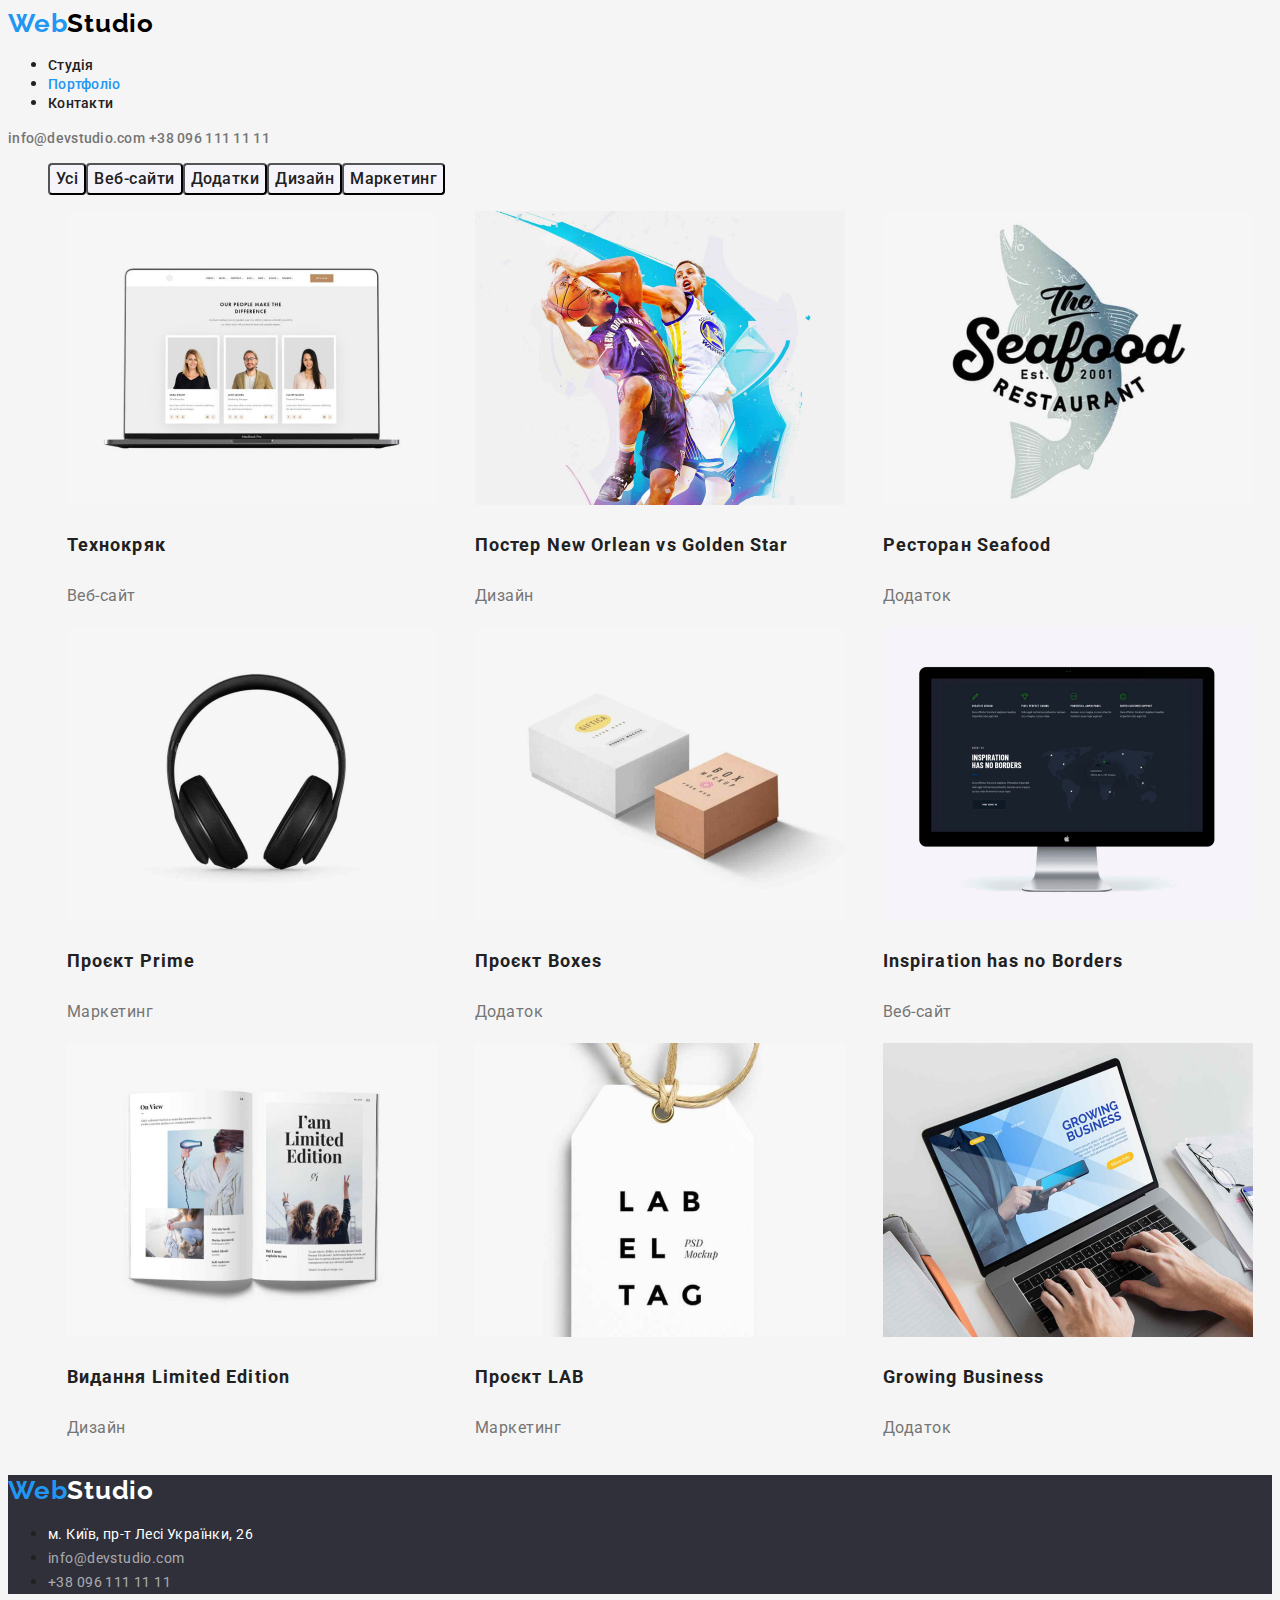
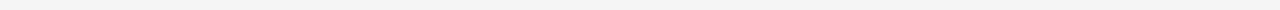
==== portfolio.html @ b6d55c2b "homework 1st attempt" ====
<!DOCTYPE html>
<html lang="en">
<head>
    <meta charset="UTF-8">
    <meta http-equiv="X-UA-Compatible" content="IE=edge">
    <meta name="viewport" content="width=device-width, initial-scale=1.0">
    <title>Портфоліо</title>
    <link href="css/style.css" rel="stylesheet">
    <link href="https://fonts.googleapis.com/css2?family=Raleway&family=Roboto:wght@400;500;700;900&display=swap" rel="stylesheet">
</head>
<body>
    <header>
        <a href="index.html" target="" class="logo"><span class="logo-blue">Web</span>Studio</a>
        <nav>
            <ul>
                <li> <a class="nav" href="index.html" target="">Студія</a></li>
                <li> <a class="nav active" href="portfolio.html" target="">Портфоліо</a></li>
                <li> <a class="nav" href="" target="">Контакти</a></li>
            </ul>
        </nav>
        <a href="mailto:info@devstudio.com" class="dark-link">info@devstudio.com</a>
        <a href="tel:+380961111111" class="dark-link">+38 096 111 11 11</a>
    </header>

    <main>
        <section>
            <ul class="list-buttons">
                <li><button type="button" class="buttons">Усі</button></li>
                <li><button type="button" class="buttons">Веб-сайти</button></li>
                <li><button type="button" class="buttons">Додатки</button></li>
                <li><button type="button" class="buttons">Дизайн</button></li>
                <li><button type="button" class="buttons">Маркетинг</button></li>
               
            </ul>
        </section>
        <section>
        <ul class="list-photos">
            <li><img src="images/portfolio1.jpg" alt="laptop" width="370px"></ing>
                <h3 class="pic-caption">Технокряк</h3>
                <p class="pic-details">Веб-сайт</p>
            </li>
            <li><img src="images/portfolio2.jpg" alt="basketball players" width="370px"></ing>
                <h3 class="pic-caption">Постер New Orlean vs Golden Star</h3>
                <p class="pic-details">Дизайн</p>
            </li>
            <li><img src="images/portfolio3.jpg" alt="seafood restaurant logo" width="370px"></ing>
                <h3 class="pic-caption">Ресторан Seafood</h3>
                <p class="pic-details">Додаток</p>
            </li>
            <li><img src="images/portfolio4.jpg" alt="headphones" width="370px"></ing>
                <h3 class="pic-caption">Проєкт Prime</h3>
                <p class="pic-details">Маркетинг</p>
            </li>
            <li><img src="images/portfolio5.jpg" alt="two boxes" width="370px"></ing>
                <h3 class="pic-caption">Проєкт Boxes</h3>
                <p class="pic-details">Додаток</p>
            </li>
            <li><img src="images/portfolio6.jpg" alt="monitor" width="370px"></ing>
                <h3 class="pic-caption">Inspiration has no Borders</h3>
                <p class="pic-details">Веб-сайт</p>
            </li>
            <li><img src="images/portfolio7.jpg" alt="journal" width="370px"></ing>
                <h3 class="pic-caption">Видання Limited Edition</h3>
                <p class="pic-details">Дизайн</p>
            </li>
            <li><img src="images/portfolio8.jpg" alt="label tag" width="370px"></ing>
                <h3 class="pic-caption">Проєкт LAB</h3>
                <p class="pic-details">Маркетинг</p>
            </li>
            <li><img src="images/portfolio9.jpg" alt="laptop with growing business on it" width="370px"></ing>
                <h3 class="pic-caption">Growing Business</h3>
                <p class="pic-details">Додаток</p>
            </li>
        </ul>
        </section>
    </main>

    <footer class="dark-bg">
        <a href="index.html" target="" class="logo-footer"><span class="logo-blue">Web</span>Studio</a>
        <address><ul>  
            <li><a class="light-link" href="https://goo.gl/maps/ranLHv5eWYowAb9i6" target="_blank"  rel="noopener noreferrer" >м. Київ, пр-т Лесі Українки, 26</a></li>
            <li><a class="light-link footer-contacts" href="mailto:info@devstudio.com">info@devstudio.com</a></li>
            <li><a class="light-link footer-contacts" href="tel:+380961111111">+38 096 111 11 11</a></li>
        </ul></address>
    </footer>

</body>
</html>
---- css/style.css ----
body{
    font-family: Roboto;
    background-color: #F5F5F5;
    color: var(--main-text-color);
}
:root{
    --brand-color: #2196F3;
    --main-text-color: #212121;
    --dark-bg: #2F303A;
    --white-color: #FFFFFF;
    --grey-text-color: #757575;
}
/* ----------------------------logo--------------------------------- */
.logo{
    font-family: Raleway;
    font-size: 26px;
    font-weight: 700;
    text-decoration: none;
    color: #000000;
    line-height: 1.1923;
    letter-spacing: 0.03em;
}
.logo-blue{
    color: var(--brand-color);
}
.logo-footer{
    font-family: Raleway;
    font-size: 26px;
    font-weight: 700;
    text-decoration: none;
    line-height: 1.1923;
    color: var(--white-color);
    letter-spacing: 0.03em;
}
/* ------------------------navigation------------------------------- */
.nav{
    text-decoration: none;
    color: inherit;
    text-decoration: none;
    font-size: 14px;
    font-weight: 500;
    line-height: 1.14285714;
    letter-spacing: 0.02em;
}
.nav:active{
    color: var(--brand-color);
}
/* -----------------------------links-------------------------------- */
.dark-link{
    color: var(--grey-text-color);
    text-decoration: none;
    font-size: 14px;
    font-weight: 500;
    line-height: 1.14285714;
    letter-spacing: 0.02em;
}
.light-link{
    color: var(--white-color);
    text-decoration: none;
    font-size: 14px;
    font-weight: 400;
    line-height: 1.71428571;
    letter-spacing: 0.03em;
    font-style: normal;
}
.dark-link:hover,
.dark-link:focus,
.light-link:hover,
.light-link:focus,
.nav:hover,
.nav:focus,
.nav:active{
    color: var(--brand-color);
}
.footer-contacts{
    color: #FFFFFF99;
}
/* ----------------------------buttons--------------------------------- */
.buttons{
    background-color: #F5F4FA;
    color: inherit;
    font-family: inherit;
    font-style: normal;
    font-weight: 500;
    font-size: 16px;
    line-height: 1.625;
    text-align: center;
    letter-spacing: 0.03em;
    float: left;
    border-radius: 4px;
}

.buttons:active,
.buttons:hover,
.buttons:focus{
    background-color: var(--brand-color);
    color: var(--white-color);
    cursor: pointer;
}
.button-order{
    width: 216px;
    height: 50px;
    background: var(--brand-color);
    box-shadow: 0px 4px 4px rgba(0, 0, 0, 0.15);
    border-radius: 4px;
    font-weight: 700;
    font-size: 16px;
    line-height: 1.875;
    font-family: inherit;
    font-style: normal;
    text-align: center;
    letter-spacing: 0.06em;
}
.button-order:active{
    background-color: #188CE8;
}
/* ------------------------pictures with caption------------------------- */
.pic-caption{
    font-weight: 700;
    font-size: 18px;
    line-height: 2;
    letter-spacing: 0.06em;
}
.pic-details{
    font-size: 16px;
    line-height: 1.875;
    letter-spacing: 0.03em;
    color: var(--grey-text-color);
}
.team-caption{
    font-weight: 500;
    font-size: 16px;
    line-height: 1.1875;
    text-align: center;
    letter-spacing: 0.03em;
}
.team-details{
    font-weight: 400;
    font-size: 16px;
    line-height: 1.1875;
    /* identical to box height */
    text-align: center;
    letter-spacing: 0.03em;
    color: var(--grey-text-color);
}
/* ------------------------------- list styles-------------------------------- */
.list-buttons{
    list-style-type:none;
    overflow: hidden;
}
.list-photos{
  list-style: none;
  display: flex;
  flex-flow: row wrap;
  justify-content: space-around;
}
.list-adv{
    list-style: none;
    display: flex;
    flex-flow: row;
    justify-content: space-around;
}
/* ------------------------text boxes--------------------- */
.title{
    font-weight: 900;
    font-size: 44px;
    line-height: 1.3636;
    text-align: center;
    letter-spacing: 0.06em;
    text-transform: uppercase;
    color: var(--white-color);
}

.advantages{
    font-weight: 700;
    font-size: 14px;
    line-height: 1.14285714;
    letter-spacing: 0.03em;
    text-transform: uppercase;
}
.adv-details{
    font-size: 14px;
    line-height: 1.71428571;
    letter-spacing: 0.03em;
    color: var(--grey-text-color);
}
.subtitle{
    font-weight: 700;
    font-size: 36px;
    line-height: 1.66666;
    text-align: center;
    letter-spacing: 0.03em;
}
/* --------------------------other---------------------- */
.active{
    color: var(--brand-color);
}
.dark-bg{
    background-color: var(--dark-bg);
}
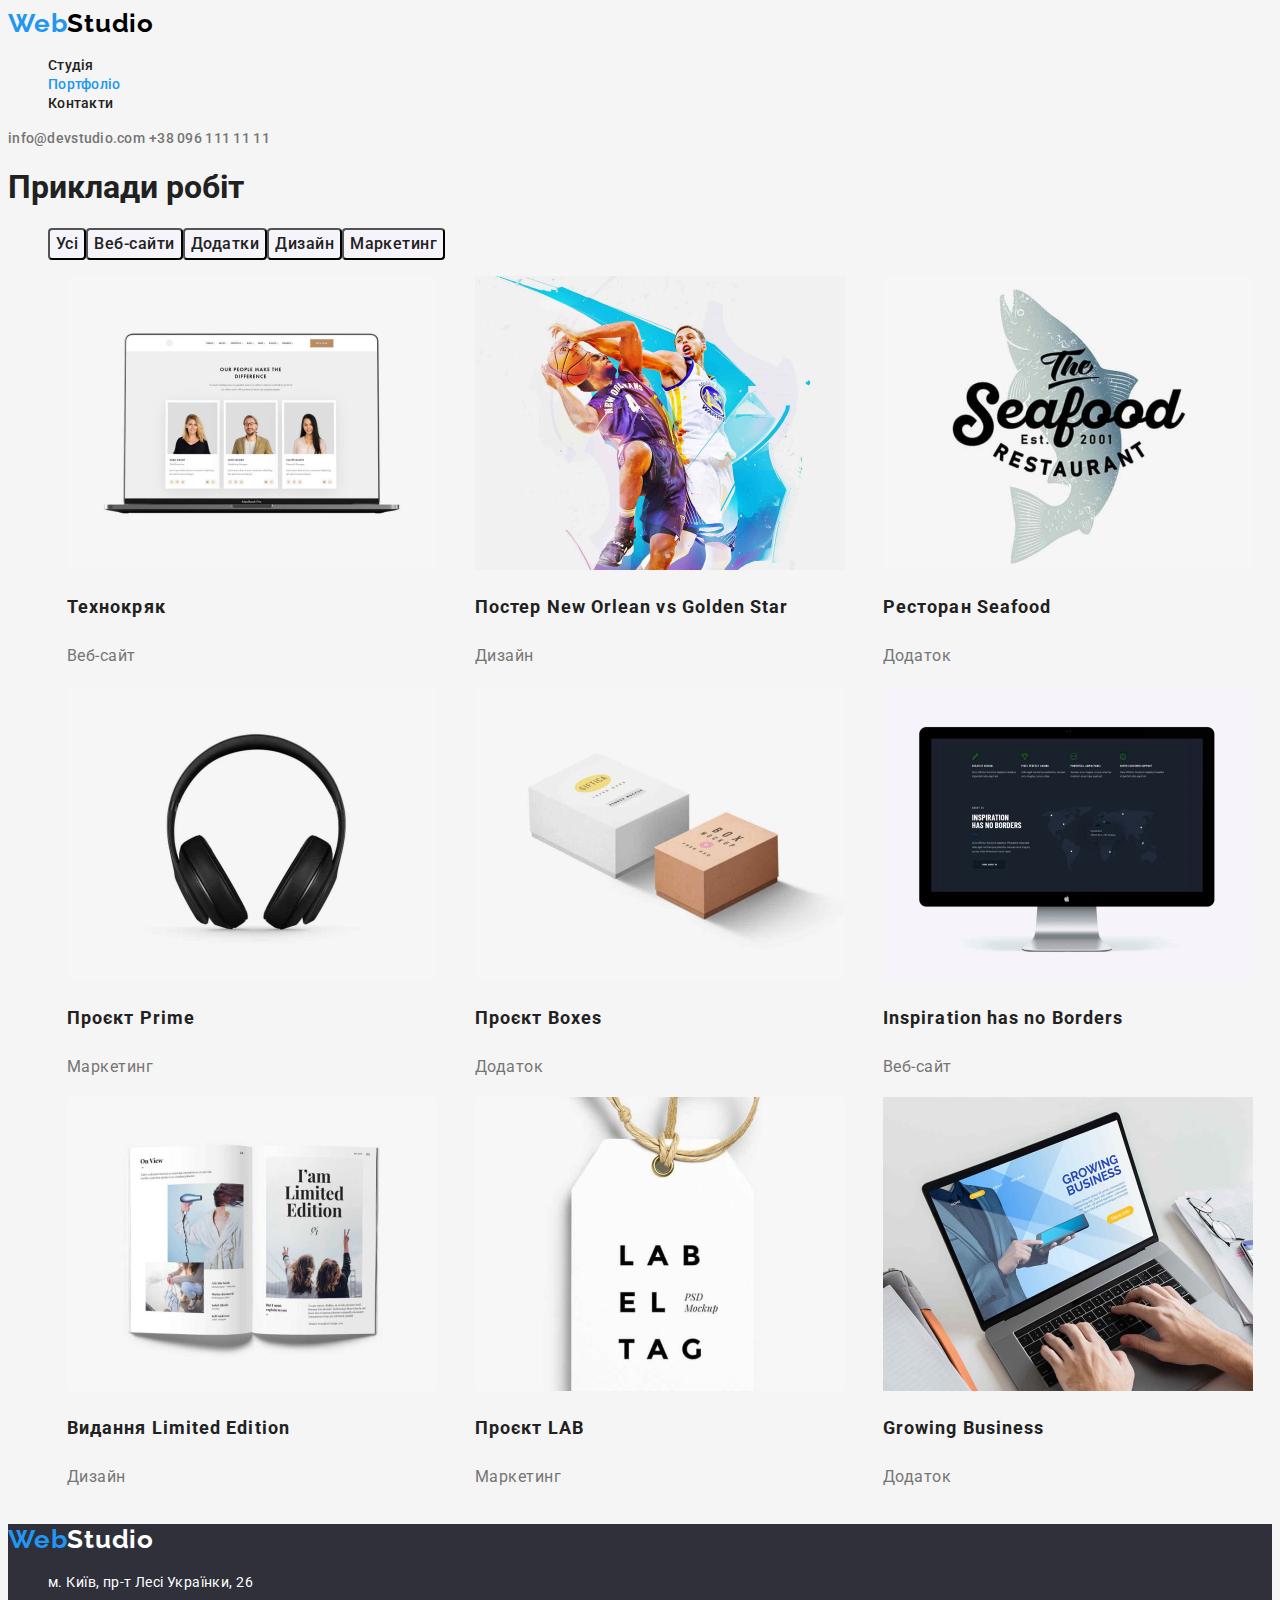
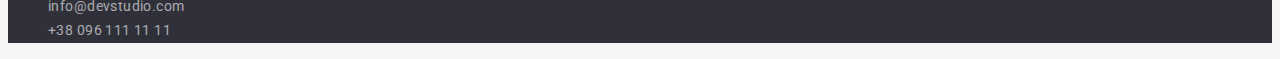
==== commit 65746831: "corrections" ====
--- a/portfolio.html
+++ b/portfolio.html
@@ -6,16 +6,16 @@
     <meta name="viewport" content="width=device-width, initial-scale=1.0">
     <title>Портфоліо</title>
     <link href="css/style.css" rel="stylesheet">
-    <link href="https://fonts.googleapis.com/css2?family=Raleway&family=Roboto:wght@400;500;700;900&display=swap" rel="stylesheet">
+    <link href="https://fonts.googleapis.com/css2?family=Raleway:wght@700&family=Roboto:wght@400;500;700;900&display=swap" rel="stylesheet">
 </head>
 <body>
     <header>
-        <a href="index.html" target="" class="logo"><span class="logo-blue">Web</span>Studio</a>
+        <a href="index.html" class="logo"><span class="logo-blue">Web</span>Studio</a>
         <nav>
-            <ul>
-                <li> <a class="nav" href="index.html" target="">Студія</a></li>
-                <li> <a class="nav active" href="portfolio.html" target="">Портфоліо</a></li>
-                <li> <a class="nav" href="" target="">Контакти</a></li>
+            <ul class="list-unmarked">
+                <li> <a class="nav" href="index.html">Студія</a></li>
+                <li> <a class="nav active" href="portfolio.html">Портфоліо</a></li>
+                <li> <a class="nav" href="">Контакти</a></li>
             </ul>
         </nav>
         <a href="mailto:info@devstudio.com" class="dark-link">info@devstudio.com</a>
@@ -23,7 +23,7 @@
     </header>
 
     <main>
-        <section>
+        <section><h1>Приклади робіт</h1>
             <ul class="list-buttons">
                 <li><button type="button" class="buttons">Усі</button></li>
                 <li><button type="button" class="buttons">Веб-сайти</button></li>
@@ -32,52 +32,51 @@
                 <li><button type="button" class="buttons">Маркетинг</button></li>
                
             </ul>
-        </section>
-        <section>
+        
         <ul class="list-photos">
-            <li><img src="images/portfolio1.jpg" alt="laptop" width="370px"></ing>
-                <h3 class="pic-caption">Технокряк</h3>
+            <li><img src="images/portfolio1.jpg" alt="laptop" width="370">
+                <h2 class="pic-caption">Технокряк</h2>
                 <p class="pic-details">Веб-сайт</p>
             </li>
-            <li><img src="images/portfolio2.jpg" alt="basketball players" width="370px"></ing>
-                <h3 class="pic-caption">Постер New Orlean vs Golden Star</h3>
+            <li><img src="images/portfolio2.jpg" alt="basketball players" width="370">
+                <h2 class="pic-caption">Постер New Orlean vs Golden Star</h2>
                 <p class="pic-details">Дизайн</p>
             </li>
-            <li><img src="images/portfolio3.jpg" alt="seafood restaurant logo" width="370px"></ing>
-                <h3 class="pic-caption">Ресторан Seafood</h3>
+            <li><img src="images/portfolio3.jpg" alt="seafood restaurant logo" width="370">
+                <h2 class="pic-caption">Ресторан Seafood</h2>
                 <p class="pic-details">Додаток</p>
             </li>
-            <li><img src="images/portfolio4.jpg" alt="headphones" width="370px"></ing>
-                <h3 class="pic-caption">Проєкт Prime</h3>
+            <li><img src="images/portfolio4.jpg" alt="headphones" width="370">
+                <h2 class="pic-caption">Проєкт Prime</h2>
                 <p class="pic-details">Маркетинг</p>
             </li>
-            <li><img src="images/portfolio5.jpg" alt="two boxes" width="370px"></ing>
-                <h3 class="pic-caption">Проєкт Boxes</h3>
+            <li><img src="images/portfolio5.jpg" alt="two boxes" width="370">
+                <h2 class="pic-caption">Проєкт Boxes</h2>
                 <p class="pic-details">Додаток</p>
             </li>
-            <li><img src="images/portfolio6.jpg" alt="monitor" width="370px"></ing>
-                <h3 class="pic-caption">Inspiration has no Borders</h3>
+            <li><img src="images/portfolio6.jpg" alt="monitor" width="370">
+                <h2 class="pic-caption">Inspiration has no Borders</h2>
                 <p class="pic-details">Веб-сайт</p>
             </li>
-            <li><img src="images/portfolio7.jpg" alt="journal" width="370px"></ing>
-                <h3 class="pic-caption">Видання Limited Edition</h3>
+            <li><img src="images/portfolio7.jpg" alt="journal" width="370">
+                <h2 class="pic-caption">Видання Limited Edition</h2>
                 <p class="pic-details">Дизайн</p>
             </li>
-            <li><img src="images/portfolio8.jpg" alt="label tag" width="370px"></ing>
-                <h3 class="pic-caption">Проєкт LAB</h3>
+            <li><img src="images/portfolio8.jpg" alt="label tag" width="370">
+                <h2 class="pic-caption">Проєкт LAB</h2>
                 <p class="pic-details">Маркетинг</p>
             </li>
-            <li><img src="images/portfolio9.jpg" alt="laptop with growing business on it" width="370px"></ing>
-                <h3 class="pic-caption">Growing Business</h3>
+            <li><img src="images/portfolio9.jpg" alt="laptop with growing business on it" width="370">
+                <h2 class="pic-caption">Growing Business</h2>
                 <p class="pic-details">Додаток</p>
             </li>
-        </ul>
+        </ul>   
         </section>
     </main>
 
     <footer class="dark-bg">
-        <a href="index.html" target="" class="logo-footer"><span class="logo-blue">Web</span>Studio</a>
-        <address><ul>  
+        <a href="index.html" class="logo-footer"><span class="logo-blue">Web</span>Studio</a>
+        <address><ul class="list-unmarked">  
             <li><a class="light-link" href="https://goo.gl/maps/ranLHv5eWYowAb9i6" target="_blank"  rel="noopener noreferrer" >м. Київ, пр-т Лесі Українки, 26</a></li>
             <li><a class="light-link footer-contacts" href="mailto:info@devstudio.com">info@devstudio.com</a></li>
             <li><a class="light-link footer-contacts" href="tel:+380961111111">+38 096 111 11 11</a></li>
--- a/css/style.css
+++ b/css/style.css
@@ -1,5 +1,5 @@
 body{
-    font-family: Roboto;
+    font-family: Roboto, Raleway, sans-serif;
     background-color: #F5F5F5;
     color: var(--main-text-color);
 }
@@ -17,7 +17,7 @@
     font-weight: 700;
     text-decoration: none;
     color: #000000;
-    line-height: 1.1923;
+    line-height: 1.19;
     letter-spacing: 0.03em;
 }
 .logo-blue{
@@ -28,7 +28,7 @@
     font-size: 26px;
     font-weight: 700;
     text-decoration: none;
-    line-height: 1.1923;
+    line-height: 1.19;
     color: var(--white-color);
     letter-spacing: 0.03em;
 }
@@ -39,7 +39,7 @@
     text-decoration: none;
     font-size: 14px;
     font-weight: 500;
-    line-height: 1.14285714;
+    line-height: 1.14;
     letter-spacing: 0.02em;
 }
 .nav:active{
@@ -51,7 +51,7 @@
     text-decoration: none;
     font-size: 14px;
     font-weight: 500;
-    line-height: 1.14285714;
+    line-height: 1.14;
     letter-spacing: 0.02em;
 }
 .light-link{
@@ -59,7 +59,7 @@
     text-decoration: none;
     font-size: 14px;
     font-weight: 400;
-    line-height: 1.71428571;
+    line-height: 1.71;
     letter-spacing: 0.03em;
     font-style: normal;
 }
@@ -83,7 +83,7 @@
     font-style: normal;
     font-weight: 500;
     font-size: 16px;
-    line-height: 1.625;
+    line-height: 1.62;
     text-align: center;
     letter-spacing: 0.03em;
     float: left;
@@ -105,7 +105,7 @@
     border-radius: 4px;
     font-weight: 700;
     font-size: 16px;
-    line-height: 1.875;
+    line-height: 1.87;
     font-family: inherit;
     font-style: normal;
     text-align: center;
@@ -123,21 +123,21 @@
 }
 .pic-details{
     font-size: 16px;
-    line-height: 1.875;
+    line-height: 1.87;
     letter-spacing: 0.03em;
     color: var(--grey-text-color);
 }
 .team-caption{
     font-weight: 500;
     font-size: 16px;
-    line-height: 1.1875;
+    line-height: 1.18;
     text-align: center;
     letter-spacing: 0.03em;
 }
 .team-details{
     font-weight: 400;
     font-size: 16px;
-    line-height: 1.1875;
+    line-height: 1.18;
     /* identical to box height */
     text-align: center;
     letter-spacing: 0.03em;
@@ -160,11 +160,14 @@
     flex-flow: row;
     justify-content: space-around;
 }
+.list-unmarked{
+    list-style: none;
+}
 /* ------------------------text boxes--------------------- */
 .title{
     font-weight: 900;
     font-size: 44px;
-    line-height: 1.3636;
+    line-height: 1.36;
     text-align: center;
     letter-spacing: 0.06em;
     text-transform: uppercase;
@@ -174,20 +177,20 @@
 .advantages{
     font-weight: 700;
     font-size: 14px;
-    line-height: 1.14285714;
+    line-height: 1.14;
     letter-spacing: 0.03em;
     text-transform: uppercase;
 }
 .adv-details{
     font-size: 14px;
-    line-height: 1.71428571;
+    line-height: 1.71;
     letter-spacing: 0.03em;
     color: var(--grey-text-color);
 }
 .subtitle{
     font-weight: 700;
     font-size: 36px;
-    line-height: 1.66666;
+    line-height: 1.66;
     text-align: center;
     letter-spacing: 0.03em;
 }
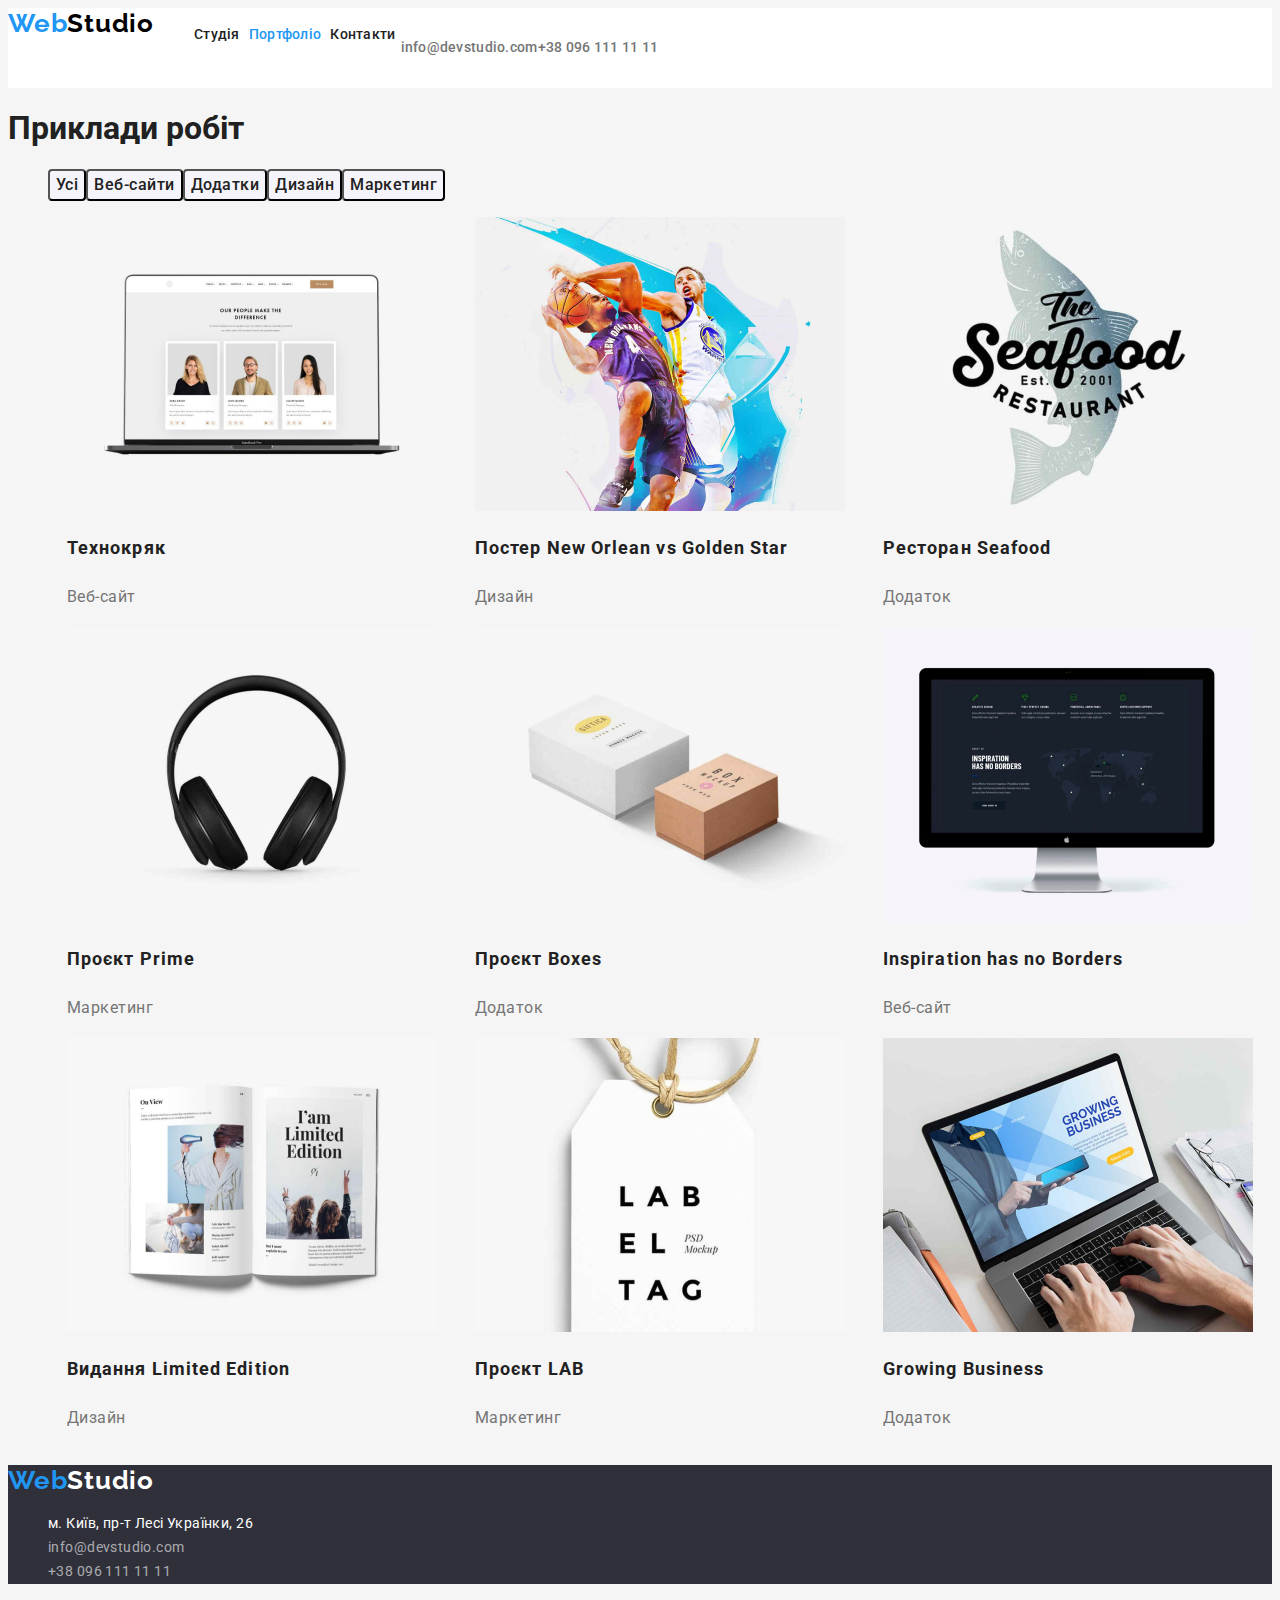
==== commit eced1c29: "corrections" ====
--- a/portfolio.html
+++ b/portfolio.html
@@ -9,13 +9,13 @@
     <link href="https://fonts.googleapis.com/css2?family=Raleway:wght@700&family=Roboto:wght@400;500;700;900&display=swap" rel="stylesheet">
 </head>
 <body>
-    <header>
+    <header class="header">
         <a href="index.html" class="logo"><span class="logo-blue">Web</span>Studio</a>
         <nav>
-            <ul class="list-unmarked">
-                <li> <a class="nav" href="index.html">Студія</a></li>
-                <li> <a class="nav active" href="portfolio.html">Портфоліо</a></li>
-                <li> <a class="nav" href="">Контакти</a></li>
+            <ul>
+                <li class="list-inline"> <a class="nav" href="index.html">Студія</a></li>
+                <li class="list-inline"> <a class="nav active" href="portfolio.html">Портфоліо</a></li>
+                <li class="list-inline"> <a class="nav" href="">Контакти</a></li>
             </ul>
         </nav>
         <a href="mailto:info@devstudio.com" class="dark-link">info@devstudio.com</a>
--- a/css/style.css
+++ b/css/style.css
@@ -53,6 +53,8 @@
     font-weight: 500;
     line-height: 1.14;
     letter-spacing: 0.02em;
+    display: inline;
+    margin-top: 32px;
 }
 .light-link{
     color: var(--white-color);
@@ -160,6 +162,11 @@
     flex-flow: row;
     justify-content: space-around;
 }
+.list-inline{
+    list-style: none;
+    display: inline;
+    margin-right: 5px;
+}
 .list-unmarked{
     list-style: none;
 }
@@ -201,3 +208,13 @@
 .dark-bg{
     background-color: var(--dark-bg);
 }
+.header{
+    /* position: absolute;
+    width: 1600px; */
+    height: 80px;
+    left: 0px;
+    top: 0px;
+    background: #FFFFFF;
+    display:flex;
+    flex-direction: row;
+}
